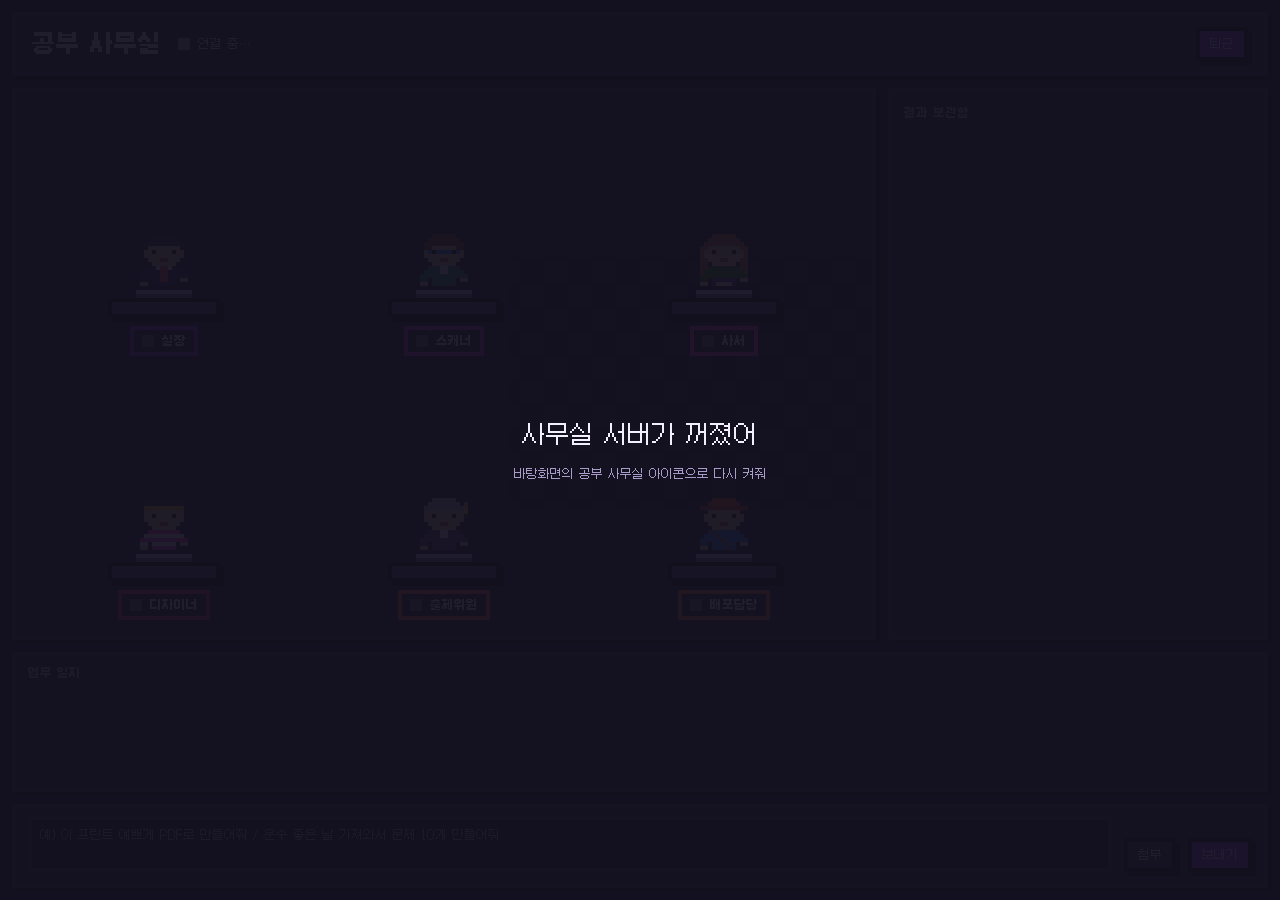
==== web/index.html @ 1b2e15da "feat: add pixel art office ui Co-Authored-By: Claude Opus 5.5 <noreply@anthropic.com>" ====
<!doctype html>
<html lang="ko">
<head>
  <meta charset="utf-8">
  <meta name="viewport" content="width=device-width, initial-scale=1">
  <title>ritual의 공부 사무실</title>
  <link rel="icon" href="icon.ico">
  <link rel="stylesheet" href="style.css">
  <script type="module" src="app.js"></script>
</head>
<body>
  <div class="app">
    <header class="top panel">
      <img class="logo" src="logo-pixel.png" alt="ritual" onerror="this.hidden = true">
      <h1>공부 사무실</h1>
      <span id="status" class="status">연결 중…</span>
      <span id="model" class="model"></span>
      <button id="quit" class="btn" type="button">퇴근</button>
    </header>

    <main id="office" class="office panel" aria-label="사무실"></main>

    <aside class="vault panel">
      <h2>결과 보관함</h2>
      <div id="jobs" class="jobs"></div>
    </aside>

    <section class="log panel">
      <h2>업무 일지</h2>
      <ol id="log"></ol>
    </section>

    <form id="bar" class="bar panel">
      <p id="barError" class="bar-error" role="alert"></p>
      <div id="chips" class="chips"></div>
      <textarea id="text" name="text" rows="2" aria-label="명령"
        placeholder="예) 이 프린트 예쁘게 PDF로 만들어줘 / 운수 좋은 날 가져와서 문제 10개 만들어줘"></textarea>
      <button id="attach" class="btn alt" type="button">첨부</button>
      <input id="pick" type="file" accept=".jpg,.jpeg,.png,.webp,.pdf" multiple hidden>
      <button id="send" class="btn" type="submit">보내기</button>
    </form>
  </div>

  <div id="drop" class="drop" hidden>여기에 놓으면 첨부돼</div>
  <div id="down" class="down" hidden>
    <p id="downMsg">사무실 서버가 꺼졌어</p>
    <small>바탕화면의 공부 사무실 아이콘으로 다시 켜줘</small>
  </div>
</body>
</html>
---- web/style.css ----
@font-face {
  font-family: "Galmuri11";
  src: url("fonts/Galmuri11.woff2") format("woff2");
  font-weight: 400;
  font-display: swap;
}
@font-face {
  font-family: "Galmuri11";
  src: url("fonts/Galmuri11-Bold.woff2") format("woff2");
  font-weight: 700;
  font-display: swap;
}

:root {
  --c1: #9337FD; --c2: #E036F0; --c3: #FC34CA; --c4: #FD389C; --c5: #FD633E; --c6: #FC7135;
  --bg: #14111f; --panel: #201a33; --line: #3b2f5c; --ink: #f3eefe; --muted: #a99cc9;
  --ok: #4ade80; --err: #ff4d6d;
  --shadow: 4px 4px 0 #000;
}

* { box-sizing: border-box; }
[hidden] { display: none !important; }
html, body { margin: 0; height: 100%; }
body {
  background: var(--bg);
  color: var(--ink);
  font: 12px/1.5 "Galmuri11", monospace;
}
button, textarea, input { font: inherit; color: inherit; }
h1, h2, h3, p, ol, ul { margin: 0; }
h2 { font-size: 12px; font-weight: 700; color: var(--muted); }
:focus-visible { outline: 4px solid var(--c3); outline-offset: 2px; }

.app {
  height: 100vh;
  display: grid;
  gap: 12px;
  padding: 12px;
  grid-template-columns: minmax(0, 1fr) 380px;
  grid-template-rows: 64px minmax(0, 1fr) 140px auto;
  grid-template-areas: "top top" "office vault" "log log" "bar bar";
}
.panel {
  background: var(--panel);
  border: 4px solid var(--line);
  box-shadow: var(--shadow);
  min-width: 0;
  min-height: 0;
}

.btn {
  display: inline-block;
  padding: 4px 10px;
  background: var(--c1);
  color: var(--ink);
  border: 4px solid #000;
  box-shadow: var(--shadow);
  cursor: pointer;
  text-decoration: none;
  white-space: nowrap;
}
.btn:hover { background: var(--c2); }
.btn:active { transform: translate(4px, 4px); box-shadow: none; }
.btn.alt { background: var(--line); }
.btn.alt:hover { background: var(--c1); }
.btn.armed { background: var(--c5); white-space: normal; }
.btn:disabled { opacity: 0.5; cursor: wait; }

/* 헤더 */
.top { grid-area: top; display: flex; align-items: center; gap: 16px; padding: 0 16px; }
.logo { height: 40px; image-rendering: pixelated; }
.top h1 { font-size: 24px; font-weight: 700; white-space: nowrap; }
.status { display: flex; align-items: center; gap: 8px; white-space: nowrap; }
.status::before { content: ""; width: 12px; height: 12px; background: var(--muted); }
.status.on::before { background: var(--ok); }
.status.off::before { background: var(--err); }
.model { color: var(--muted); overflow: hidden; text-overflow: ellipsis; white-space: nowrap; }
#quit { margin-left: auto; }

/* 사무실 */
.office {
  grid-area: office;
  display: grid;
  grid-template-columns: repeat(3, minmax(0, 1fr));
  grid-template-rows: repeat(2, minmax(min-content, 1fr));
  gap: 16px;
  padding: 16px;
  overflow-y: auto;
  background-color: #1b1630;
  background-image: conic-gradient(#241d3d 25%, transparent 0 50%, #241d3d 0 75%, transparent 0);
  background-size: 48px 48px;
}
.desk { display: flex; flex-direction: column; align-items: center; justify-content: flex-end; gap: 8px; min-width: 0; }
.bubble {
  position: relative;
  width: 200px;
  max-width: 100%;
  padding: 6px 8px;
  background: var(--ink);
  color: var(--bg);
  border: 4px solid #000;
  box-shadow: var(--shadow);
}
.bubble::after {
  content: "";
  position: absolute;
  left: 50%;
  bottom: -12px;
  width: 8px;
  height: 8px;
  margin-left: -4px;
  background: var(--ink);
  border: 4px solid #000;
  border-top: 0;
  border-left: 0;
}
.bubble.empty { visibility: hidden; }
.say {
  min-height: 36px;
  display: -webkit-box;
  -webkit-box-orient: vertical;
  -webkit-line-clamp: 2;
  overflow: hidden;
  overflow-wrap: anywhere;
}
.sprite { width: 64px; height: 64px; image-rendering: pixelated; }
.table {
  width: 112px;
  max-width: 100%;
  height: 20px;
  margin-top: -8px;
  background: #5a4785;
  border: 4px solid #000;
  box-shadow: var(--shadow);
}
.plate {
  display: flex;
  align-items: center;
  gap: 8px;
  padding: 2px 8px;
  background: var(--panel);
  border: 4px solid var(--who);
  font-weight: 700;
  white-space: nowrap;
}
.light { width: 12px; height: 12px; background: #6b6480; flex: none; }
.light.working { background: var(--c3); animation: blink 0.6s steps(1) infinite; }
.light.done { background: var(--ok); }
.light.error { background: var(--err); }
@keyframes blink { 50% { opacity: 0.2; } }

/* 결과 보관함 */
.vault { grid-area: vault; display: flex; flex-direction: column; gap: 12px; padding: 12px; }
.jobs { flex: 1; min-height: 0; overflow-y: auto; display: flex; flex-direction: column; gap: 12px; padding: 0 4px 4px 0; }
.card { display: flex; flex-direction: column; gap: 6px; padding: 10px; background: var(--bg); border: 4px solid var(--line); box-shadow: var(--shadow); }
.card-head { display: flex; align-items: flex-start; justify-content: space-between; gap: 8px; }
.card h3 { font-size: 12px; font-weight: 700; overflow-wrap: anywhere; }
.badge { flex: none; padding: 0 6px; color: var(--bg); background: var(--muted); font-weight: 700; }
.badge.running { background: var(--c3); }
.badge.done { background: var(--ok); }
.badge.error { background: var(--err); }
.badge.needs_input { background: var(--c5); }
.card ul { padding-left: 16px; }
.actions { display: flex; flex-wrap: wrap; gap: 8px; padding: 4px 4px 4px 0; }
.deployed { display: flex; flex-wrap: wrap; align-items: center; gap: 8px; }
.deployed a { color: var(--c3); overflow-wrap: anywhere; }
.reply, .card p, .card li { overflow-wrap: anywhere; }
.muted { color: var(--muted); }
.warn { color: var(--c6); }
.err { color: var(--err); }

/* 업무 일지 */
.log { grid-area: log; display: flex; flex-direction: column; gap: 4px; padding: 8px 12px; }
.log ol { flex: 1; min-height: 0; overflow-y: auto; list-style: none; padding: 0; }
.log li { overflow-wrap: anywhere; }

/* 명령 바 */
.bar {
  grid-area: bar;
  display: grid;
  grid-template-columns: minmax(0, 1fr) auto auto;
  align-items: end;
  gap: 8px 12px;
  padding: 8px 12px 12px;
}
.bar-error, .chips { grid-column: 1 / -1; }
.bar-error { color: var(--err); }
.bar-error:empty, .chips:empty { display: none; }
.chips { display: flex; flex-wrap: wrap; gap: 8px; }
.chip { display: inline-flex; align-items: center; gap: 6px; max-width: 100%; padding: 0 6px; background: var(--bg); border: 4px solid var(--line); }
.chip span { overflow: hidden; text-overflow: ellipsis; white-space: nowrap; }
.chip button { padding: 0 2px; background: none; border: 0; color: var(--muted); cursor: pointer; }
.chip button:hover { color: var(--err); }
#text { height: 56px; resize: none; padding: 6px 8px; background: var(--bg); border: 4px solid var(--line); }
#text::placeholder { color: var(--muted); }

/* 덮개 */
.drop, .down { position: fixed; inset: 0; z-index: 10; display: grid; place-content: center; gap: 12px; text-align: center; }
.drop { pointer-events: none; background: rgb(20 17 31 / 0.8); border: 4px dashed var(--c3); font-size: 24px; }
.down { background: rgb(20 17 31 / 0.94); font-size: 24px; }
.down small { font-size: 12px; color: var(--muted); }

@media (max-width: 960px) {
  .app {
    height: auto;
    min-height: 100vh;
    grid-template-columns: minmax(0, 1fr);
    grid-template-rows: auto;
    grid-template-areas: "top" "office" "vault" "log" "bar";
  }
  .top { flex-wrap: wrap; padding: 8px 12px; }
  .office { grid-template-columns: repeat(2, minmax(0, 1fr)); grid-template-rows: none; }
  .vault { max-height: 480px; }
  .log { height: 140px; }
}
@media (max-width: 520px) {
  .office { grid-template-columns: minmax(0, 1fr); }
  .bar { grid-template-columns: minmax(0, 1fr) auto; }
  #text { grid-column: 1 / -1; }
}
@media (prefers-reduced-motion: reduce) {
  .light.working { animation: none; }
}
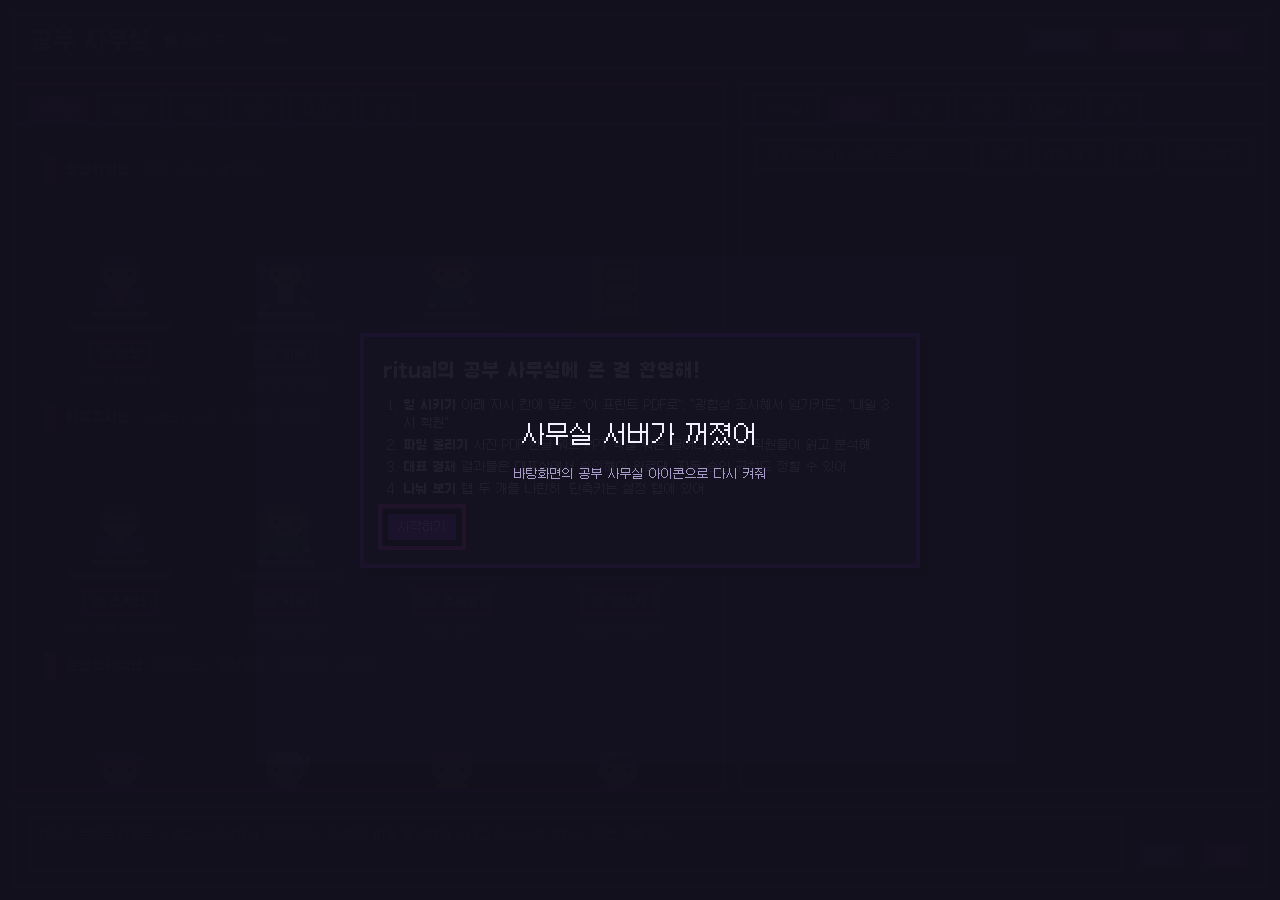
==== commit 44991759: "feat: tabbed office ui with split view, 4 teams, ceo office, planner and focus mode Co-Authored-By: " ====
--- a/web/index.html
+++ b/web/index.html
@@ -15,33 +15,76 @@
       <h1>공부 사무실</h1>
       <span id="status" class="status">연결 중…</span>
       <span id="model" class="model"></span>
-      <button id="quit" class="btn" type="button">퇴근</button>
+      <span id="dday" class="pill hot" hidden></span>
+      <span id="studied" class="pill"></span>
+      <button id="focusChip" class="pill focus-chip" type="button" hidden></button>
+      <span class="top-tools">
+        <button id="focusBtn" class="btn alt" type="button" title="Alt + G">공부모드</button>
+        <button id="split" class="btn alt" type="button" aria-pressed="false" title="Alt + S">나눠 보기</button>
+        <button id="quit" class="btn" type="button">퇴근</button>
+      </span>
     </header>
 
-    <main id="office" class="office panel" aria-label="사무실"></main>
-
-    <aside class="vault panel">
-      <h2>결과 보관함</h2>
-      <div id="jobs" class="jobs"></div>
-    </aside>
-
-    <section class="log panel">
-      <h2>업무 일지</h2>
-      <ol id="log"></ol>
-    </section>
+    <div class="panes">
+      <section class="pane panel">
+        <nav class="tabs" role="tablist" aria-label="왼쪽 화면 탭"></nav>
+        <div class="pane-body"></div>
+      </section>
+      <section class="pane panel" hidden>
+        <nav class="tabs" role="tablist" aria-label="오른쪽 화면 탭"></nav>
+        <div class="pane-body"></div>
+      </section>
+    </div>
 
     <form id="bar" class="bar panel">
       <p id="barError" class="bar-error" role="alert"></p>
       <div id="chips" class="chips"></div>
-      <textarea id="text" name="text" rows="2" aria-label="명령"
-        placeholder="예) 이 프린트 예쁘게 PDF로 만들어줘 / 운수 좋은 날 가져와서 문제 10개 만들어줘"></textarea>
+      <textarea id="text" name="text" rows="2" aria-label="업무 지시"
+        placeholder="예) 이 프린트 PDF로 / 광합성 조사해서 암기카드 / 이 한글 파일 분석해줘 / 내일 3시 수학 학원 / 25분 공부모드"></textarea>
       <button id="attach" class="btn alt" type="button">첨부</button>
-      <input id="pick" type="file" accept=".jpg,.jpeg,.png,.webp,.pdf" multiple hidden>
-      <button id="send" class="btn" type="submit">보내기</button>
+      <input id="pick" type="file" multiple hidden>
+      <button id="send" class="btn" type="submit">지시</button>
     </form>
   </div>
 
-  <div id="drop" class="drop" hidden>여기에 놓으면 첨부돼</div>
+  <div id="toasts" class="toasts" aria-live="polite"></div>
+  <div id="drop" class="drop" hidden>여기에 놓으면 첨부돼 (사진·PDF·한글·워드·PPT·엑셀·글자 파일)</div>
+
+  <div id="focus" class="overlay" hidden role="dialog" aria-modal="true" aria-labelledby="focusTitle">
+    <div class="overlay-box focus-box">
+      <button class="x close" type="button" data-close data-first aria-label="닫기">✕</button>
+      <h2 id="focusTitle">공부모드</h2>
+      <p id="focusTask" class="focus-task"></p>
+      <p id="focusClock" class="focus-clock" aria-live="off">25:00</p>
+      <div id="focusSetup">
+        <label class="row"><span>할 일</span><select id="focusPick" class="input"></select></label>
+        <div class="actions center">
+          <button class="btn" type="button" data-focus="25">25분 집중</button>
+          <button class="btn" type="button" data-focus="50">50분 집중</button>
+          <button class="btn alt" type="button" data-focus="5" data-kind="break">5분 쉬기</button>
+          <button class="btn alt" type="button" data-focus="10" data-kind="break">10분 쉬기</button>
+        </div>
+      </div>
+      <div id="focusRun" class="actions center" hidden>
+        <button id="focusStop" class="btn alt" type="button">그만하기</button>
+      </div>
+      <p class="muted">끝나면 코치가 PC·폰으로 알려줘. 공부한 시간은 '오늘' 탭에 쌓여.</p>
+    </div>
+  </div>
+
+  <div id="welcome" class="overlay" hidden role="dialog" aria-modal="true" aria-labelledby="welcomeTitle">
+    <div class="overlay-box">
+      <h2 id="welcomeTitle">ritual의 공부 사무실에 온 걸 환영해!</h2>
+      <ol class="steps">
+        <li><b>일 시키기</b> 아래 지시 칸에 말로: "이 프린트 PDF로", "광합성 조사해서 암기카드", "내일 3시 학원"</li>
+        <li><b>파일 올리기</b> 사진·PDF·한글·워드·PPT·엑셀 뭐든 끌어다 놓으면 직원들이 읽고 분석해</li>
+        <li><b>대표 결재</b> 결과물은 대표실에서 승인해야 완료돼. 자동 승인 규칙도 정할 수 있어</li>
+        <li><b>나눠 보기</b> 탭 두 개를 나란히. 단축키는 설정 탭에 있어</li>
+      </ol>
+      <button id="welcomeGo" class="btn" type="button" data-first>시작하기</button>
+    </div>
+  </div>
+
   <div id="down" class="down" hidden>
     <p id="downMsg">사무실 서버가 꺼졌어</p>
     <small>바탕화면의 공부 사무실 아이콘으로 다시 켜줘</small>
--- a/web/style.css
+++ b/web/style.css
@@ -12,41 +12,34 @@
 }
 
 :root {
-  --c1: #9337FD; --c2: #E036F0; --c3: #FC34CA; --c4: #FD389C; --c5: #FD633E; --c6: #FC7135;
+  --c1: #9337FD; --c2: #E036F0; --c3: #FC34CA; --c4: #FD389C; --c5: #FD633E; --c6: #FC7135; --sky: #38bdf8;
   --bg: #14111f; --panel: #201a33; --line: #3b2f5c; --ink: #f3eefe; --muted: #a99cc9;
-  --ok: #4ade80; --err: #ff4d6d;
+  --ok: #4ade80; --err: #ff4d6d; --stamp: #e02424;
   --shadow: 4px 4px 0 #000;
 }
 
 * { box-sizing: border-box; }
 [hidden] { display: none !important; }
 html, body { margin: 0; height: 100%; }
-body {
-  background: var(--bg);
-  color: var(--ink);
-  font: 12px/1.5 "Galmuri11", monospace;
-}
-button, textarea, input { font: inherit; color: inherit; }
-h1, h2, h3, p, ol, ul { margin: 0; }
+body { background: var(--bg); color: var(--ink); font: 12px/1.5 "Galmuri11", monospace; }
+button, textarea, input, select { font: inherit; color: inherit; }
+h1, h2, h3, p, ol, ul, dl, dd { margin: 0; }
 h2 { font-size: 12px; font-weight: 700; color: var(--muted); }
+h2.big { font-size: 18px; color: var(--ink); }
 :focus-visible { outline: 4px solid var(--c3); outline-offset: 2px; }
+.muted { color: var(--muted); }
+.warn { color: var(--c6); }
+.err { color: var(--err); }
+.empty { color: var(--muted); padding: 8px 0; }
 
 .app {
   height: 100vh;
   display: grid;
   gap: 12px;
   padding: 12px;
-  grid-template-columns: minmax(0, 1fr) 380px;
-  grid-template-rows: 64px minmax(0, 1fr) 140px auto;
-  grid-template-areas: "top top" "office vault" "log log" "bar bar";
-}
-.panel {
-  background: var(--panel);
-  border: 4px solid var(--line);
-  box-shadow: var(--shadow);
-  min-width: 0;
-  min-height: 0;
-}
+  grid-template-rows: auto minmax(0, 1fr) auto;
+}
+.panel { background: var(--panel); border: 4px solid var(--line); box-shadow: var(--shadow); min-width: 0; min-height: 0; }
 
 .btn {
   display: inline-block;
@@ -63,39 +56,95 @@
 .btn:active { transform: translate(4px, 4px); box-shadow: none; }
 .btn.alt { background: var(--line); }
 .btn.alt:hover { background: var(--c1); }
+.btn.hot { background: var(--c4); }
+.btn.ok { background: #1f8a4c; }
+.btn.no { background: #b3263d; }
 .btn.armed { background: var(--c5); white-space: normal; }
+.btn.small { padding: 0 6px; border-width: 3px; box-shadow: 2px 2px 0 #000; }
 .btn:disabled { opacity: 0.5; cursor: wait; }
+.btn[aria-pressed="true"] { background: var(--c2); }
+.x { flex: none; padding: 0 4px; background: none; border: 0; color: var(--muted); cursor: pointer; }
+.x:hover { color: var(--err); }
+.input { padding: 4px 8px; background: var(--bg); border: 4px solid var(--line); min-width: 0; }
+.input:focus { border-color: var(--c3); }
+.input::placeholder { color: var(--muted); }
+.grow { flex: 1; }
+.actions { display: flex; flex-wrap: wrap; gap: 8px; padding: 4px 4px 4px 0; }
+.actions.center { justify-content: center; }
 
 /* 헤더 */
-.top { grid-area: top; display: flex; align-items: center; gap: 16px; padding: 0 16px; }
-.logo { height: 40px; image-rendering: pixelated; }
-.top h1 { font-size: 24px; font-weight: 700; white-space: nowrap; }
+.top { display: flex; flex-wrap: wrap; align-items: center; gap: 8px 14px; padding: 8px 16px; }
+.logo { height: 36px; image-rendering: pixelated; }
+.top h1 { font-size: 22px; font-weight: 700; white-space: nowrap; }
 .status { display: flex; align-items: center; gap: 8px; white-space: nowrap; }
 .status::before { content: ""; width: 12px; height: 12px; background: var(--muted); }
 .status.on::before { background: var(--ok); }
 .status.off::before { background: var(--err); }
 .model { color: var(--muted); overflow: hidden; text-overflow: ellipsis; white-space: nowrap; }
-#quit { margin-left: auto; }
+.pill { padding: 0 8px; border: 3px solid var(--line); background: var(--bg); white-space: nowrap; }
+.pill.hot { border-color: var(--c4); color: #fff; background: #4a1430; }
+.focus-chip { cursor: pointer; border-color: var(--ok); color: var(--ok); }
+.top-tools { display: flex; gap: 8px; margin-left: auto; }
+
+/* 탭 창 */
+.panes { display: grid; gap: 12px; grid-template-columns: minmax(0, 1fr); min-height: 0; }
+body.split .panes { grid-template-columns: minmax(0, 1.35fr) minmax(0, 1fr); }
+.pane { display: flex; flex-direction: column; }
+body.split .pane.active { border-color: var(--c1); }
+.tabs { display: flex; gap: 4px; padding: 6px 8px 0; border-bottom: 4px solid var(--line); overflow-x: auto; flex: none; }
+.tab {
+  position: relative;
+  padding: 4px 12px;
+  background: var(--bg);
+  border: 4px solid var(--line);
+  border-bottom: 0;
+  color: var(--muted);
+  cursor: pointer;
+  white-space: nowrap;
+}
+.tab:hover { color: var(--ink); }
+.tab.on { background: var(--c1); border-color: #000; color: #fff; }
+.tab-badge { margin-left: 6px; padding: 0 5px; background: var(--err); color: #fff; font-weight: 700; }
+.pane-body { flex: 1; min-height: 0; overflow-y: auto; }
+.view { padding: 12px; display: flex; flex-direction: column; gap: 12px; }
+.view-head { display: flex; flex-wrap: wrap; align-items: baseline; gap: 8px 12px; }
+.box { display: flex; flex-direction: column; gap: 8px; padding: 10px 12px; background: var(--bg); border: 4px solid var(--line); }
+.box.warnbox { border-color: var(--c6); }
+.box > .btn { align-self: flex-start; }
 
 /* 사무실 */
-.office {
-  grid-area: office;
+.office-view { gap: 12px; }
+.floor {
   display: grid;
-  grid-template-columns: repeat(3, minmax(0, 1fr));
-  grid-template-rows: repeat(2, minmax(min-content, 1fr));
-  gap: 16px;
-  padding: 16px;
-  overflow-y: auto;
+  grid-template-columns: repeat(4, minmax(0, 1fr));
+  gap: 12px 14px;
+  padding: 12px;
+  border: 4px solid #000;
   background-color: #1b1630;
   background-image: conic-gradient(#241d3d 25%, transparent 0 50%, #241d3d 0 75%, transparent 0);
   background-size: 48px 48px;
 }
-.desk { display: flex; flex-direction: column; align-items: center; justify-content: flex-end; gap: 8px; min-width: 0; }
+.team-sign {
+  grid-column: 1 / -1;
+  display: flex;
+  flex-wrap: wrap;
+  align-items: baseline;
+  gap: 4px 12px;
+  padding: 2px 10px;
+  background: var(--bg);
+  border: 4px solid #000;
+  border-left: 12px solid var(--team);
+  box-shadow: var(--shadow);
+}
+.team-sign b { font-size: 13px; color: #fff; }
+.desk { position: relative; display: flex; flex-direction: column; align-items: center; justify-content: flex-end; gap: 6px; min-width: 0; }
+button.desk { padding: 0; background: none; border: 0; cursor: pointer; color: inherit; }
+button.desk:hover .plate { background: var(--c4); }
 .bubble {
   position: relative;
   width: 200px;
   max-width: 100%;
-  padding: 6px 8px;
+  padding: 4px 8px;
   background: var(--ink);
   color: var(--bg);
   border: 4px solid #000;
@@ -115,108 +164,187 @@
   border-left: 0;
 }
 .bubble.empty { visibility: hidden; }
-.say {
-  min-height: 36px;
-  display: -webkit-box;
-  -webkit-box-orient: vertical;
-  -webkit-line-clamp: 2;
-  overflow: hidden;
-  overflow-wrap: anywhere;
-}
+.say { min-height: 36px; display: -webkit-box; -webkit-box-orient: vertical; -webkit-line-clamp: 2; overflow: hidden; overflow-wrap: anywhere; }
 .sprite { width: 64px; height: 64px; image-rendering: pixelated; }
-.table {
-  width: 112px;
-  max-width: 100%;
-  height: 20px;
-  margin-top: -8px;
-  background: #5a4785;
-  border: 4px solid #000;
-  box-shadow: var(--shadow);
-}
+.table { width: 112px; max-width: 100%; height: 16px; margin-top: -8px; background: #5a4785; border: 4px solid #000; box-shadow: var(--shadow); }
+.door .table { background: #7a1f3d; }
+.lounge .table { background: #1f5e3a; }
 .plate {
   display: flex;
   align-items: center;
-  gap: 8px;
-  padding: 2px 8px;
+  gap: 6px;
+  max-width: 100%;
+  padding: 1px 8px;
   background: var(--panel);
   border: 4px solid var(--who);
   font-weight: 700;
   white-space: nowrap;
 }
+.duty { color: var(--muted); font-size: 11px; text-align: center; overflow: hidden; text-overflow: ellipsis; white-space: nowrap; max-width: 100%; }
+.door-badge { position: absolute; top: 40px; right: calc(50% - 52px); padding: 0 6px; background: var(--err); color: #fff; font-weight: 700; border: 3px solid #000; }
 .light { width: 12px; height: 12px; background: #6b6480; flex: none; }
 .light.working { background: var(--c3); animation: blink 0.6s steps(1) infinite; }
 .light.done { background: var(--ok); }
 .light.error { background: var(--err); }
 @keyframes blink { 50% { opacity: 0.2; } }
-
-/* 결과 보관함 */
-.vault { grid-area: vault; display: flex; flex-direction: column; gap: 12px; padding: 12px; }
-.jobs { flex: 1; min-height: 0; overflow-y: auto; display: flex; flex-direction: column; gap: 12px; padding: 0 4px 4px 0; }
-.card { display: flex; flex-direction: column; gap: 6px; padding: 10px; background: var(--bg); border: 4px solid var(--line); box-shadow: var(--shadow); }
+.log-list { max-height: 180px; overflow-y: auto; list-style: none; padding: 0; }
+.log-list li { overflow-wrap: anywhere; }
+
+/* 작업 카드 */
+.vault-tools { display: flex; flex-wrap: wrap; gap: 8px; }
+.vault-tools .input { flex: 1 1 200px; }
+.filters { display: flex; flex-wrap: wrap; gap: 6px; }
+.chip-btn { padding: 2px 8px; background: var(--bg); border: 3px solid var(--line); color: var(--muted); cursor: pointer; }
+.chip-btn.on { border-color: var(--c3); color: var(--ink); }
+.jobs { display: flex; flex-direction: column; gap: 12px; }
+.card { position: relative; display: flex; flex-direction: column; gap: 6px; padding: 10px; background: var(--bg); border: 4px solid var(--line); box-shadow: var(--shadow); }
+.card.review { border-color: var(--c4); }
+.card.error { border-color: var(--err); }
 .card-head { display: flex; align-items: flex-start; justify-content: space-between; gap: 8px; }
+.card-title { min-width: 0; }
 .card h3 { font-size: 12px; font-weight: 700; overflow-wrap: anywhere; }
+.no { color: var(--muted); font-size: 11px; }
 .badge { flex: none; padding: 0 6px; color: var(--bg); background: var(--muted); font-weight: 700; }
-.badge.running { background: var(--c3); }
+.badge.running, .badge.revising { background: var(--c3); }
+.badge.review { background: var(--c4); color: #fff; }
 .badge.done { background: var(--ok); }
 .badge.error { background: var(--err); }
 .badge.needs_input { background: var(--c5); }
+.stamp {
+  position: absolute;
+  top: 26px;
+  right: 14px;
+  padding: 2px 6px;
+  border: 3px solid var(--stamp);
+  color: var(--stamp);
+  font-weight: 700;
+  font-size: 14px;
+  transform: rotate(-12deg);
+  opacity: 0.9;
+  pointer-events: none;
+}
+.stamp.auto { border-color: var(--sky); color: var(--sky); font-size: 12px; }
 .card ul { padding-left: 16px; }
-.actions { display: flex; flex-wrap: wrap; gap: 8px; padding: 4px 4px 4px 0; }
+.reply, .card p, .card li { overflow-wrap: anywhere; }
+.answer { border-left: 4px solid var(--sky); padding-left: 8px; }
+.answer summary { cursor: pointer; color: var(--sky); font-weight: 700; }
+.answer-text { white-space: pre-wrap; overflow-wrap: anywhere; margin: 4px 0; }
+.answer a { color: var(--c3); }
 .deployed { display: flex; flex-wrap: wrap; align-items: center; gap: 8px; }
 .deployed a { color: var(--c3); overflow-wrap: anywhere; }
-.reply, .card p, .card li { overflow-wrap: anywhere; }
-.muted { color: var(--muted); }
-.warn { color: var(--c6); }
-.err { color: var(--err); }
-
-/* 업무 일지 */
-.log { grid-area: log; display: flex; flex-direction: column; gap: 4px; padding: 8px 12px; }
-.log ol { flex: 1; min-height: 0; overflow-y: auto; list-style: none; padding: 0; }
-.log li { overflow-wrap: anywhere; }
-
-/* 명령 바 */
-.bar {
-  grid-area: bar;
-  display: grid;
-  grid-template-columns: minmax(0, 1fr) auto auto;
-  align-items: end;
-  gap: 8px 12px;
-  padding: 8px 12px 12px;
-}
+
+/* 오늘 · 일정 */
+.stats-row, .kpis { display: grid; grid-template-columns: repeat(auto-fit, minmax(120px, 1fr)); gap: 10px; }
+.stat { display: flex; flex-direction: column; gap: 2px; padding: 8px 10px; background: var(--bg); border: 4px solid var(--line); }
+.stat small { color: var(--muted); }
+.stat b { font-size: 18px; }
+.stat.bars { grid-column: span 2; }
+.bar-row { display: flex; align-items: flex-end; gap: 6px; height: 56px; }
+.bar-row span { flex: 1; display: flex; flex-direction: column; align-items: center; justify-content: flex-end; height: 100%; }
+.bar-row i { width: 100%; min-height: 2px; background: var(--c1); }
+.bar-row span:last-child i { background: var(--c3); }
+.dday { padding: 0 8px; background: #4a1430; border: 3px solid var(--c4); color: #fff; }
+.list { list-style: none; padding: 0; display: flex; flex-direction: column; gap: 4px; }
+.todo, .event { display: flex; align-items: center; gap: 8px; padding: 4px 6px; border: 3px solid var(--line); background: var(--panel); }
+.todo.done span { color: var(--muted); text-decoration: line-through; }
+.check { display: flex; align-items: center; gap: 8px; flex: 1; min-width: 0; cursor: pointer; }
+.check span, .event > span:first-of-type { flex: 1; min-width: 0; overflow-wrap: anywhere; }
+.check input { width: 16px; height: 16px; accent-color: var(--c1); }
+.time { color: var(--sky); min-width: 40px; }
+.kind { padding: 0 6px; background: var(--line); }
+.kind.k-시험 { background: #b3263d; }
+.kind.k-숙제 { background: #8a5a1a; }
+.row-form { display: flex; gap: 8px; }
+.row-form.wrap { flex-wrap: wrap; }
+.row-form.wrap .grow { flex: 1 1 220px; }
+.agenda { display: flex; flex-direction: column; gap: 10px; }
+.day h3 { font-size: 12px; margin-bottom: 4px; }
+.day.today h3 { color: var(--c3); }
+
+/* 대표실 */
+.org { display: grid; grid-template-columns: repeat(auto-fit, minmax(200px, 1fr)); gap: 10px; }
+.org-ceo { grid-column: 1 / -1; justify-self: center; padding: 4px 18px; background: var(--c1); border: 4px solid #000; box-shadow: var(--shadow); font-weight: 700; color: #fff; }
+.org-team { padding: 8px; border: 4px solid #000; border-top: 10px solid var(--team); background: var(--panel); }
+.org-team h3 { font-size: 12px; margin-bottom: 6px; }
+.org-team ul { list-style: none; padding: 0; display: flex; flex-direction: column; gap: 4px; }
+.org-team li { display: grid; grid-template-columns: 56px minmax(0, 1fr) 40px; grid-template-areas: "name duty count" "name meter count"; column-gap: 6px; align-items: center; }
+.org-team li b { grid-area: name; }
+.org-team li small.muted { grid-area: duty; overflow: hidden; text-overflow: ellipsis; white-space: nowrap; }
+.org-team li > small:last-child { grid-area: count; text-align: right; }
+.meter { grid-area: meter; height: 6px; background: var(--bg); }
+.meter i { display: block; height: 100%; background: var(--team); }
+.rules { display: flex; flex-wrap: wrap; gap: 8px 16px; }
+.switch, .radio { display: flex; align-items: center; gap: 8px; cursor: pointer; }
+.switch input, .radio input { width: 16px; height: 16px; accent-color: var(--c1); }
+.radios { display: flex; flex-wrap: wrap; gap: 10px; }
+.radio { flex: 1 1 200px; padding: 6px 10px; border: 4px solid var(--line); background: var(--panel); flex-wrap: wrap; }
+.radio.on { border-color: var(--c1); }
+.history { display: flex; flex-direction: column; gap: 4px; max-height: 260px; overflow-y: auto; }
+.hist { display: flex; flex-wrap: wrap; gap: 4px 10px; padding: 2px 0; border-bottom: 2px solid var(--line); }
+.hist.approve b { color: var(--ok); }
+.hist.reject b { color: var(--err); }
+.hist.auto b { color: var(--sky); }
+.review-card textarea { resize: vertical; }
+
+/* 설정 */
+.settings { display: flex; flex-direction: column; gap: 12px; }
+.row { display: flex; align-items: center; gap: 8px; }
+.code-row { display: flex; align-items: center; gap: 8px; flex-wrap: wrap; }
+code { padding: 2px 6px; background: var(--panel); border: 3px solid var(--line); overflow-wrap: anywhere; }
+.steps { padding-left: 20px; display: flex; flex-direction: column; gap: 4px; }
+.keys { display: grid; grid-template-columns: max-content 1fr; gap: 4px 12px; }
+kbd { padding: 0 6px; border: 3px solid var(--line); background: var(--panel); }
+
+/* 지시 칸 */
+.bar { display: grid; grid-template-columns: minmax(0, 1fr) auto auto; align-items: end; gap: 8px 12px; padding: 8px 12px 12px; }
 .bar-error, .chips { grid-column: 1 / -1; }
 .bar-error { color: var(--err); }
 .bar-error:empty, .chips:empty { display: none; }
 .chips { display: flex; flex-wrap: wrap; gap: 8px; }
 .chip { display: inline-flex; align-items: center; gap: 6px; max-width: 100%; padding: 0 6px; background: var(--bg); border: 4px solid var(--line); }
+.chip.ref { border-color: var(--sky); color: var(--sky); }
 .chip span { overflow: hidden; text-overflow: ellipsis; white-space: nowrap; }
 .chip button { padding: 0 2px; background: none; border: 0; color: var(--muted); cursor: pointer; }
 .chip button:hover { color: var(--err); }
 #text { height: 56px; resize: none; padding: 6px 8px; background: var(--bg); border: 4px solid var(--line); }
 #text::placeholder { color: var(--muted); }
 
-/* 덮개 */
-.drop, .down { position: fixed; inset: 0; z-index: 10; display: grid; place-content: center; gap: 12px; text-align: center; }
-.drop { pointer-events: none; background: rgb(20 17 31 / 0.8); border: 4px dashed var(--c3); font-size: 24px; }
-.down { background: rgb(20 17 31 / 0.94); font-size: 24px; }
+/* 토스트 · 덮개 */
+.toasts { position: fixed; right: 16px; bottom: 16px; z-index: 30; display: flex; flex-direction: column; gap: 8px; max-width: min(380px, calc(100vw - 32px)); }
+.toast { padding: 8px 12px; background: var(--panel); border: 4px solid var(--c1); box-shadow: var(--shadow); overflow-wrap: anywhere; }
+.toast.ok { border-color: var(--ok); }
+.toast.err { border-color: var(--err); }
+.drop, .down, .overlay { position: fixed; inset: 0; z-index: 20; display: grid; place-content: center; gap: 12px; text-align: center; }
+.drop { pointer-events: none; background: rgb(20 17 31 / 0.8); border: 4px dashed var(--c3); font-size: 20px; padding: 16px; }
+.down { background: rgb(20 17 31 / 0.94); font-size: 24px; z-index: 40; }
 .down small { font-size: 12px; color: var(--muted); }
-
-@media (max-width: 960px) {
-  .app {
-    height: auto;
-    min-height: 100vh;
-    grid-template-columns: minmax(0, 1fr);
-    grid-template-rows: auto;
-    grid-template-areas: "top" "office" "vault" "log" "bar";
-  }
-  .top { flex-wrap: wrap; padding: 8px 12px; }
-  .office { grid-template-columns: repeat(2, minmax(0, 1fr)); grid-template-rows: none; }
-  .vault { max-height: 480px; }
-  .log { height: 140px; }
+.overlay { background: rgb(20 17 31 / 0.88); padding: 16px; }
+.overlay-box { position: relative; display: flex; flex-direction: column; gap: 12px; width: min(560px, calc(100vw - 32px)); max-height: calc(100vh - 32px); overflow-y: auto; padding: 20px; text-align: left; background: var(--panel); border: 4px solid var(--c1); box-shadow: 8px 8px 0 #000; }
+.overlay-box h2 { font-size: 18px; color: var(--ink); }
+.overlay-box .close { position: absolute; top: 8px; right: 10px; font-size: 16px; }
+.overlay-box > .btn { align-self: flex-start; }
+.focus-box { text-align: center; }
+.focus-box .row { justify-content: center; }
+.focus-task { color: var(--muted); }
+.focus-clock { font-size: 72px; font-weight: 700; line-height: 1.1; color: #fff; text-shadow: 6px 6px 0 var(--c1); font-variant-numeric: tabular-nums; }
+
+@media (max-width: 999px) {
+  .app { height: auto; min-height: 100vh; }
+  .panes { min-height: 70vh; }
+  .pane-body { max-height: none; }
+  .top-tools { margin-left: 0; }
+}
+@media (max-width: 760px) {
+  .floor { grid-template-columns: repeat(2, minmax(0, 1fr)); }
+  .stat.bars { grid-column: 1 / -1; }
+}
+@media (max-width: 999px) {
+  .bar { position: sticky; bottom: 0; z-index: 5; }
 }
 @media (max-width: 520px) {
-  .office { grid-template-columns: minmax(0, 1fr); }
   .bar { grid-template-columns: minmax(0, 1fr) auto; }
   #text { grid-column: 1 / -1; }
+  .focus-clock { font-size: 56px; }
 }
 @media (prefers-reduced-motion: reduce) {
   .light.working { animation: none; }
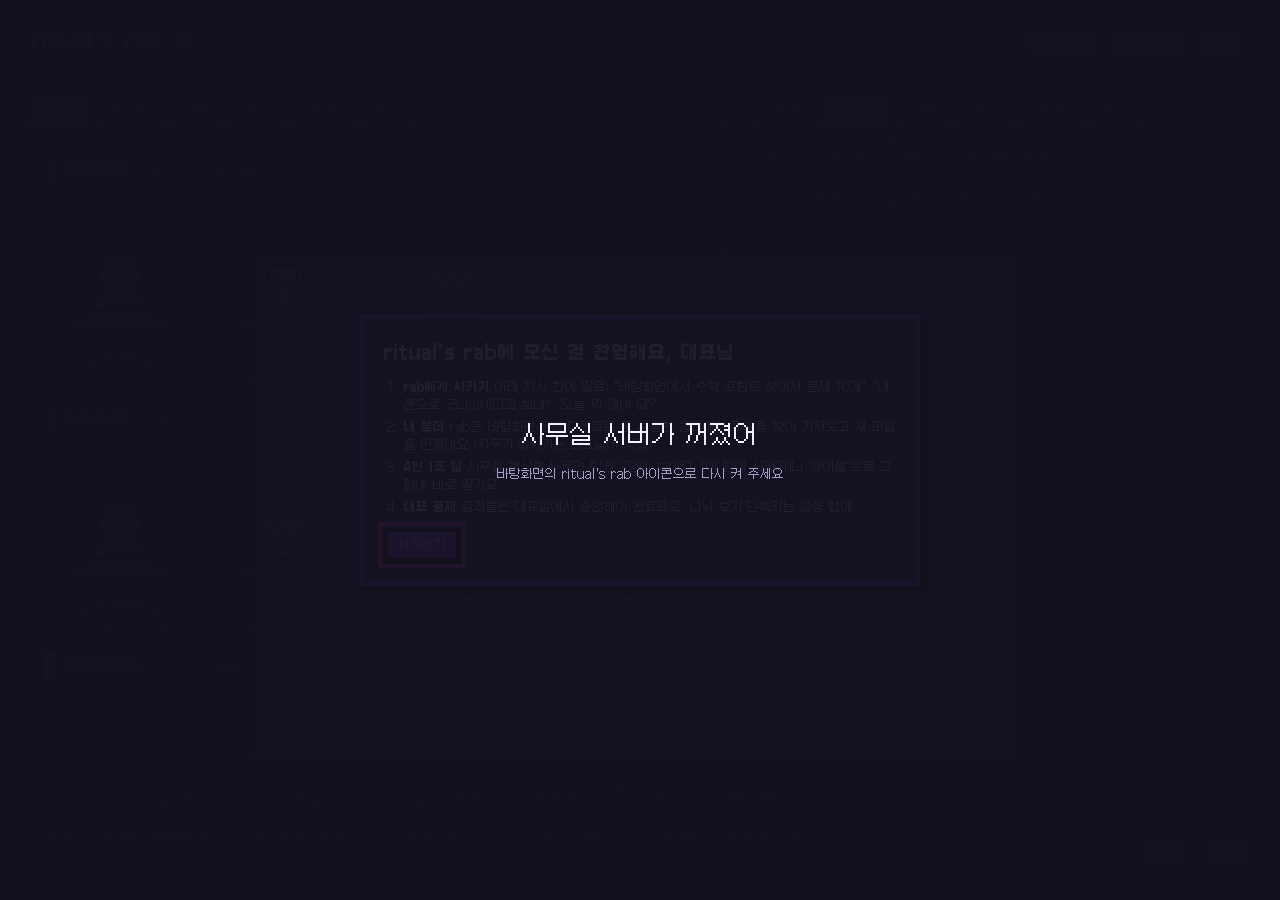
==== commit 511e43be: "feat: ritual's rab ui with team popups, full history, card tools and rab permissions Co-Authored-By:" ====
--- a/web/index.html
+++ b/web/index.html
@@ -3,7 +3,7 @@
 <head>
   <meta charset="utf-8">
   <meta name="viewport" content="width=device-width, initial-scale=1">
-  <title>ritual의 공부 사무실</title>
+  <title>ritual's rab</title>
   <link rel="icon" href="icon.ico">
   <link rel="stylesheet" href="style.css">
   <script type="module" src="app.js"></script>
@@ -12,7 +12,7 @@
   <div class="app">
     <header class="top panel">
       <img class="logo" src="logo-pixel.png" alt="ritual" onerror="this.hidden = true">
-      <h1>공부 사무실</h1>
+      <h1>ritual's rab</h1>
       <span id="status" class="status">연결 중…</span>
       <span id="model" class="model"></span>
       <span id="dday" class="pill hot" hidden></span>
@@ -39,8 +39,9 @@
     <form id="bar" class="bar panel">
       <p id="barError" class="bar-error" role="alert"></p>
       <div id="chips" class="chips"></div>
-      <textarea id="text" name="text" rows="2" aria-label="업무 지시"
-        placeholder="예) 이 프린트 PDF로 / 광합성 조사해서 암기카드 / 이 한글 파일 분석해줘 / 내일 3시 수학 학원 / 25분 공부모드"></textarea>
+      <div id="quick" class="quick" aria-label="빠른 지시"></div>
+      <textarea id="text" name="text" rows="2" aria-label="rab에게 지시"
+        placeholder="rab에게 무엇이든: 바탕화면에서 수학 프린트 찾아서 문제 10개 / 내 폰으로 굿나잇이라고 보내 / @번역가 이거 영어로 / 오늘 뭐 해야 돼?"></textarea>
       <button id="attach" class="btn alt" type="button">첨부</button>
       <input id="pick" type="file" multiple hidden>
       <button id="send" class="btn" type="submit">지시</button>
@@ -72,14 +73,21 @@
     </div>
   </div>
 
+  <div id="team" class="overlay" hidden role="dialog" aria-modal="true" aria-labelledby="teamTitle">
+    <div class="overlay-box team-box">
+      <button class="x close" type="button" data-close aria-label="닫기">✕</button>
+      <div id="teamBody"></div>
+    </div>
+  </div>
+
   <div id="welcome" class="overlay" hidden role="dialog" aria-modal="true" aria-labelledby="welcomeTitle">
     <div class="overlay-box">
-      <h2 id="welcomeTitle">ritual의 공부 사무실에 온 걸 환영해!</h2>
+      <h2 id="welcomeTitle">ritual's rab에 오신 걸 환영해요, 대표님</h2>
       <ol class="steps">
-        <li><b>일 시키기</b> 아래 지시 칸에 말로: "이 프린트 PDF로", "광합성 조사해서 암기카드", "내일 3시 학원"</li>
-        <li><b>파일 올리기</b> 사진·PDF·한글·워드·PPT·엑셀 뭐든 끌어다 놓으면 직원들이 읽고 분석해</li>
-        <li><b>대표 결재</b> 결과물은 대표실에서 승인해야 완료돼. 자동 승인 규칙도 정할 수 있어</li>
-        <li><b>나눠 보기</b> 탭 두 개를 나란히. 단축키는 설정 탭에 있어</li>
+        <li><b>rab에게 시키기</b> 아래 지시 칸에 말로: "바탕화면에서 수학 프린트 찾아서 문제 10개", "내 폰으로 굿나잇이라고 보내", "오늘 뭐 해야 돼?"</li>
+        <li><b>내 폴더</b> rab은 바탕화면·문서·다운로드 등 허용한 폴더에서 파일을 찾아 가져오고 새 파일을 만들어요 (지우기·옮기기는 대표님이 직접)</li>
+        <li><b>4인 1조 팀</b> 사무실 책상을 누르면 팀원 3명이 보이고, [이 팀에 시키기]나 "@이름"으로 그 팀에 바로 맡겨요</li>
+        <li><b>대표 결재</b> 결과물은 대표실에서 승인해야 완료돼요. 나눠 보기·단축키는 설정 탭에</li>
       </ol>
       <button id="welcomeGo" class="btn" type="button" data-first>시작하기</button>
     </div>
@@ -87,7 +95,7 @@
 
   <div id="down" class="down" hidden>
     <p id="downMsg">사무실 서버가 꺼졌어</p>
-    <small>바탕화면의 공부 사무실 아이콘으로 다시 켜줘</small>
+    <small>바탕화면의 ritual's rab 아이콘으로 다시 켜 주세요</small>
   </div>
 </body>
 </html>
--- a/web/style.css
+++ b/web/style.css
@@ -290,6 +290,9 @@
 .settings { display: flex; flex-direction: column; gap: 12px; }
 .row { display: flex; align-items: center; gap: 8px; }
 .code-row { display: flex; align-items: center; gap: 8px; flex-wrap: wrap; }
+.remote-link { display: flex; flex-wrap: wrap; gap: 12px; align-items: flex-start; }
+.remote-text { flex: 1 1 240px; display: flex; flex-direction: column; gap: 6px; align-items: flex-start; }
+.qr { background: #fff; border: 4px solid #000; image-rendering: pixelated; }
 code { padding: 2px 6px; background: var(--panel); border: 3px solid var(--line); overflow-wrap: anywhere; }
 .steps { padding-left: 20px; display: flex; flex-direction: column; gap: 4px; }
 .keys { display: grid; grid-template-columns: max-content 1fr; gap: 4px 12px; }
@@ -349,3 +352,34 @@
 @media (prefers-reduced-motion: reduce) {
   .light.working { animation: none; }
 }
+
+/* rab · 4인 1조 · 편의 */
+.quick { grid-column: 1 / -1; display: flex; flex-wrap: wrap; gap: 6px; }
+.seg { display: flex; gap: 4px; }
+.card .cmd { font-size: 11px; overflow-wrap: anywhere; }
+.card .star { color: #ffd23f; margin: 0 4px; }
+.card-title.rename { display: flex; gap: 6px; flex: 1; }
+.card-title.rename .input { flex: 1; }
+.chip-team { margin-left: 8px; padding: 0 6px; border: 2px solid var(--sky); color: var(--sky); }
+.trace { border-left: 4px solid var(--c1); padding-left: 8px; }
+.trace summary { cursor: pointer; color: var(--c2); }
+.trace ol { margin: 4px 0 0; padding-left: 20px; color: var(--muted); }
+.badge.cancelled { background: #6b6480; color: #fff; }
+.card.cancelled { opacity: 0.85; }
+.more { align-self: center; }
+.day-group { display: flex; flex-direction: column; gap: 10px; }
+.day-group > h3 { font-size: 12px; color: var(--c3); }
+.team-box { width: min(720px, calc(100vw - 32px)); }
+.team-panel { display: flex; flex-direction: column; gap: 10px; }
+.team-panel h2 { border-left: 10px solid var(--team); padding-left: 8px; }
+.team-panel h3 { font-size: 12px; color: var(--muted); margin: 0; }
+.members { display: grid; grid-template-columns: repeat(4, minmax(0, 1fr)); gap: 10px; }
+.member { display: flex; flex-direction: column; align-items: center; gap: 2px; padding: 8px 4px; text-align: center;
+          background: var(--bg); border: 4px solid var(--line); }
+.member.lead { border-color: var(--team); }
+.member small { color: var(--muted); font-size: 11px; overflow-wrap: anywhere; }
+.member .state.working { color: var(--c3); }
+.member .state.done { color: var(--ok); }
+.member .state.error { color: var(--err); }
+.reset-row { display: flex; flex-wrap: wrap; align-items: center; gap: 8px 12px; }
+@media (max-width: 560px) { .members { grid-template-columns: repeat(2, minmax(0, 1fr)); } }
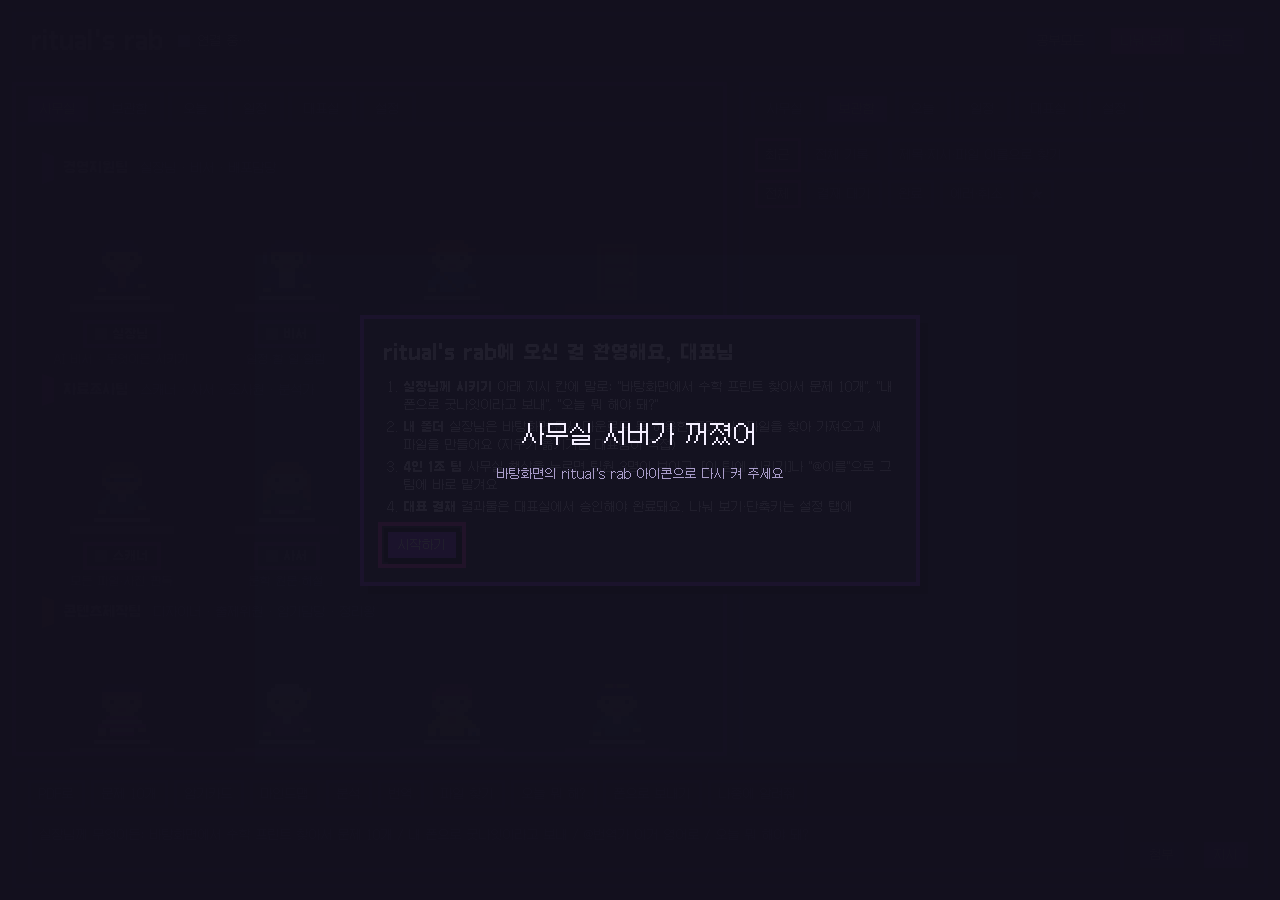
==== commit 146dc6d1: "feat: call the assistant 실장님, memory settings, tighter office seating Co-Authored-By: Claude Opus 5." ====
--- a/web/index.html
+++ b/web/index.html
@@ -40,8 +40,8 @@
       <p id="barError" class="bar-error" role="alert"></p>
       <div id="chips" class="chips"></div>
       <div id="quick" class="quick" aria-label="빠른 지시"></div>
-      <textarea id="text" name="text" rows="2" aria-label="rab에게 지시"
-        placeholder="rab에게 무엇이든: 바탕화면에서 수학 프린트 찾아서 문제 10개 / 내 폰으로 굿나잇이라고 보내 / @번역가 이거 영어로 / 오늘 뭐 해야 돼?"></textarea>
+      <textarea id="text" name="text" rows="2" aria-label="실장님께 지시"
+        placeholder="실장님께 무엇이든: 바탕화면에서 수학 프린트 찾아서 문제 10개 / 내 폰으로 굿나잇이라고 보내 / @번역가 이거 영어로 / 오늘 뭐 해야 돼?"></textarea>
       <button id="attach" class="btn alt" type="button">첨부</button>
       <input id="pick" type="file" multiple hidden>
       <button id="send" class="btn" type="submit">지시</button>
@@ -84,8 +84,8 @@
     <div class="overlay-box">
       <h2 id="welcomeTitle">ritual's rab에 오신 걸 환영해요, 대표님</h2>
       <ol class="steps">
-        <li><b>rab에게 시키기</b> 아래 지시 칸에 말로: "바탕화면에서 수학 프린트 찾아서 문제 10개", "내 폰으로 굿나잇이라고 보내", "오늘 뭐 해야 돼?"</li>
-        <li><b>내 폴더</b> rab은 바탕화면·문서·다운로드 등 허용한 폴더에서 파일을 찾아 가져오고 새 파일을 만들어요 (지우기·옮기기는 대표님이 직접)</li>
+        <li><b>실장님께 시키기</b> 아래 지시 칸에 말로: "바탕화면에서 수학 프린트 찾아서 문제 10개", "내 폰으로 굿나잇이라고 보내", "오늘 뭐 해야 돼?"</li>
+        <li><b>내 폴더</b> 실장님은 바탕화면·문서·다운로드 등 허용한 폴더에서 파일을 찾아 가져오고 새 파일을 만들어요 (지우기·옮기기는 대표님이 직접)</li>
         <li><b>4인 1조 팀</b> 사무실 책상을 누르면 팀원 3명이 보이고, [이 팀에 시키기]나 "@이름"으로 그 팀에 바로 맡겨요</li>
         <li><b>대표 결재</b> 결과물은 대표실에서 승인해야 완료돼요. 나눠 보기·단축키는 설정 탭에</li>
       </ol>
--- a/web/style.css
+++ b/web/style.css
@@ -116,9 +116,10 @@
 .office-view { gap: 12px; }
 .floor {
   display: grid;
-  grid-template-columns: repeat(4, minmax(0, 1fr));
-  gap: 12px 14px;
-  padding: 12px;
+  grid-template-columns: repeat(4, minmax(0, 176px));  /* 책상을 붙여서 팀이 모여 앉은 느낌 */
+  justify-content: center;
+  gap: 6px 6px;
+  padding: 10px;
   border: 4px solid #000;
   background-color: #1b1630;
   background-image: conic-gradient(#241d3d 25%, transparent 0 50%, #241d3d 0 75%, transparent 0);
@@ -137,14 +138,14 @@
   box-shadow: var(--shadow);
 }
 .team-sign b { font-size: 13px; color: #fff; }
-.desk { position: relative; display: flex; flex-direction: column; align-items: center; justify-content: flex-end; gap: 6px; min-width: 0; }
+.desk { position: relative; display: flex; flex-direction: column; align-items: center; justify-content: flex-end; gap: 4px; min-width: 0; }
 button.desk { padding: 0; background: none; border: 0; cursor: pointer; color: inherit; }
 button.desk:hover .plate { background: var(--c4); }
 .bubble {
   position: relative;
-  width: 200px;
+  width: 168px;
   max-width: 100%;
-  padding: 4px 8px;
+  padding: 3px 6px;
   background: var(--ink);
   color: var(--bg);
   border: 4px solid #000;
@@ -164,7 +165,7 @@
   border-left: 0;
 }
 .bubble.empty { visibility: hidden; }
-.say { min-height: 36px; display: -webkit-box; -webkit-box-orient: vertical; -webkit-line-clamp: 2; overflow: hidden; overflow-wrap: anywhere; }
+.say { min-height: 32px; display: -webkit-box; -webkit-box-orient: vertical; -webkit-line-clamp: 2; overflow: hidden; overflow-wrap: anywhere; }
 .sprite { width: 64px; height: 64px; image-rendering: pixelated; }
 .table { width: 112px; max-width: 100%; height: 16px; margin-top: -8px; background: #5a4785; border: 4px solid #000; box-shadow: var(--shadow); }
 .door .table { background: #7a1f3d; }
@@ -181,7 +182,7 @@
   white-space: nowrap;
 }
 .duty { color: var(--muted); font-size: 11px; text-align: center; overflow: hidden; text-overflow: ellipsis; white-space: nowrap; max-width: 100%; }
-.door-badge { position: absolute; top: 40px; right: calc(50% - 52px); padding: 0 6px; background: var(--err); color: #fff; font-weight: 700; border: 3px solid #000; }
+.door-badge { position: absolute; top: 34px; right: calc(50% - 52px); padding: 0 6px; background: var(--err); color: #fff; font-weight: 700; border: 3px solid #000; }
 .light { width: 12px; height: 12px; background: #6b6480; flex: none; }
 .light.working { background: var(--c3); animation: blink 0.6s steps(1) infinite; }
 .light.done { background: var(--ok); }
